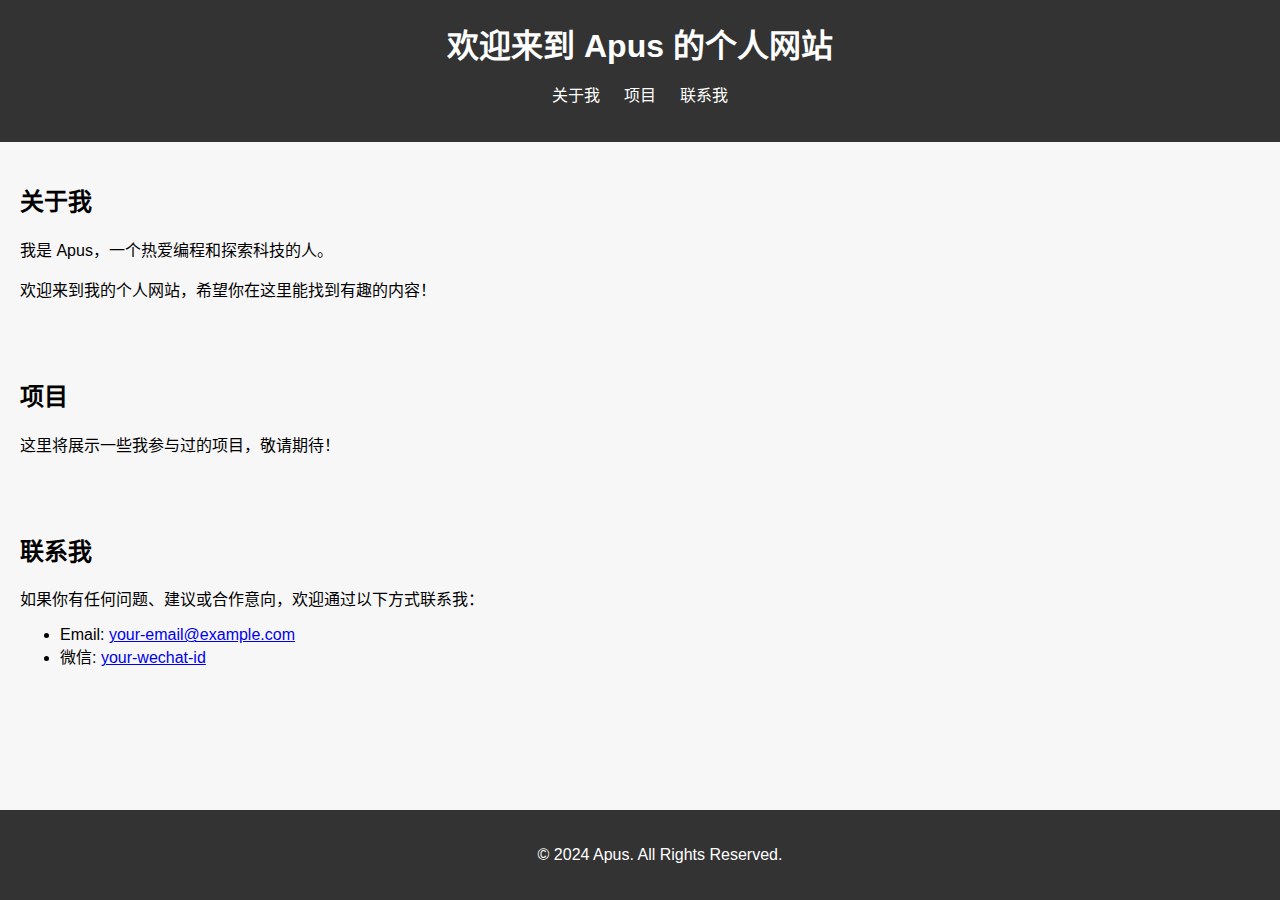
==== index.html @ 7f167436 "Create index.html" ====
<!DOCTYPE html>
<html lang="zh-CN">
<head>
  <meta charset="UTF-8">
  <meta name="viewport" content="width=device-width, initial-scale=1.0">
  <title>欢迎来到 Apus 的个人网站</title>
  <style>
    body {
      font-family: Arial, sans-serif;
      background-color: #f7f7f7;
      margin: 0;
      padding: 0;
    }
    header {
      background-color: #333;
      color: #fff;
      padding: 20px;
      text-align: center;
    }
    h1 {
      margin: 0;
    }
    nav ul {
      list-style-type: none;
      padding: 0;
      text-align: center;
    }
    nav ul li {
      display: inline;
      margin: 0 10px;
    }
    nav ul li a {
      text-decoration: none;
      color: #fff;
    }
    section {
      padding: 20px;
    }
    footer {
      background-color: #333;
      color: #fff;
      text-align: center;
      padding: 20px;
      position: fixed;
      bottom: 0;
      width: 100%;
    }
  </style>
</head>
<body>

  <header>
    <h1>欢迎来到 Apus 的个人网站</h1>
    <nav>
      <ul>
        <li><a href="#about">关于我</a></li>
        <li><a href="#projects">项目</a></li>
        <li><a href="#contact">联系我</a></li>
      </ul>
    </nav>
  </header>

  <section id="about">
    <h2>关于我</h2>
    <p>我是 Apus，一个热爱编程和探索科技的人。</p>
    <p>欢迎来到我的个人网站，希望你在这里能找到有趣的内容！</p>
  </section>

  <section id="projects">
    <h2>项目</h2>
    <p>这里将展示一些我参与过的项目，敬请期待！</p>
  </section>

  <section id="contact">
    <h2>联系我</h2>
    <p>如果你有任何问题、建议或合作意向，欢迎通过以下方式联系我：</p>
    <ul>
      <li>Email: <a href="mailto:your-email@example.com">your-email@example.com</a></li>
      <li>微信: <a href="wechat://your-wechat-id">your-wechat-id</a></li>
    </ul>
  </section>

  <footer>
    <p>© 2024 Apus. All Rights Reserved.</p>
  </footer>

</body>
</html>
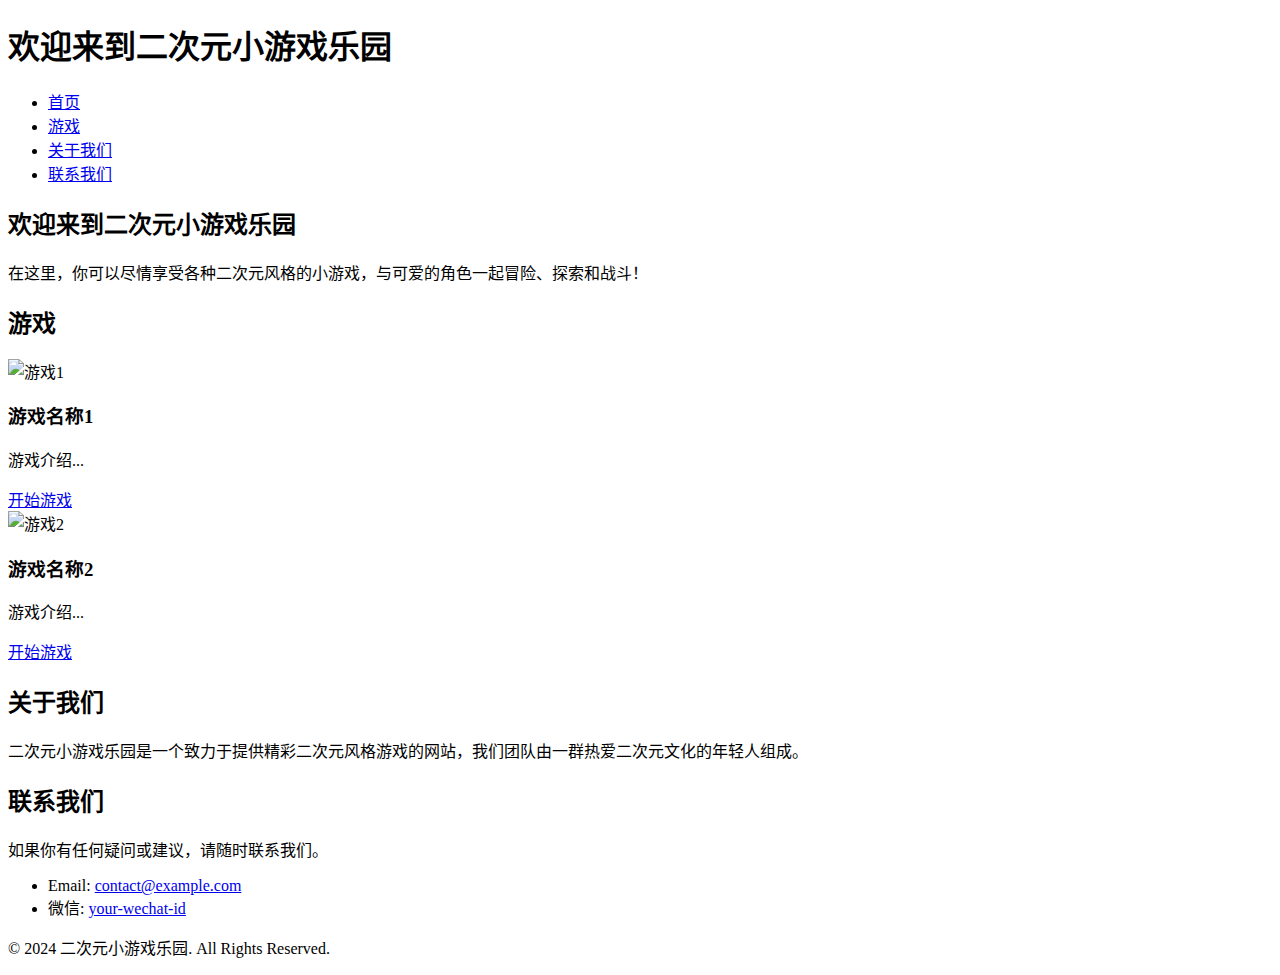
==== commit e961ae4a: "Update index.html" ====
--- a/index.html
+++ b/index.html
@@ -3,85 +3,73 @@
 <head>
   <meta charset="UTF-8">
   <meta name="viewport" content="width=device-width, initial-scale=1.0">
-  <title>欢迎来到 Apus 的个人网站</title>
-  <style>
-    body {
-      font-family: Arial, sans-serif;
-      background-color: #f7f7f7;
-      margin: 0;
-      padding: 0;
-    }
-    header {
-      background-color: #333;
-      color: #fff;
-      padding: 20px;
-      text-align: center;
-    }
-    h1 {
-      margin: 0;
-    }
-    nav ul {
-      list-style-type: none;
-      padding: 0;
-      text-align: center;
-    }
-    nav ul li {
-      display: inline;
-      margin: 0 10px;
-    }
-    nav ul li a {
-      text-decoration: none;
-      color: #fff;
-    }
-    section {
-      padding: 20px;
-    }
-    footer {
-      background-color: #333;
-      color: #fff;
-      text-align: center;
-      padding: 20px;
-      position: fixed;
-      bottom: 0;
-      width: 100%;
-    }
-  </style>
+  <title>二次元小游戏乐园</title>
+  <link rel="stylesheet" href="styles.css">
 </head>
 <body>
 
   <header>
-    <h1>欢迎来到 Apus 的个人网站</h1>
-    <nav>
-      <ul>
-        <li><a href="#about">关于我</a></li>
-        <li><a href="#projects">项目</a></li>
-        <li><a href="#contact">联系我</a></li>
-      </ul>
-    </nav>
+    <div class="container">
+      <h1>欢迎来到二次元小游戏乐园</h1>
+      <nav>
+        <ul>
+          <li><a href="#home">首页</a></li>
+          <li><a href="#games">游戏</a></li>
+          <li><a href="#about">关于我们</a></li>
+          <li><a href="#contact">联系我们</a></li>
+        </ul>
+      </nav>
+    </div>
   </header>
 
-  <section id="about">
-    <h2>关于我</h2>
-    <p>我是 Apus，一个热爱编程和探索科技的人。</p>
-    <p>欢迎来到我的个人网站，希望你在这里能找到有趣的内容！</p>
+  <section id="home">
+    <div class="container">
+      <h2>欢迎来到二次元小游戏乐园</h2>
+      <p>在这里，你可以尽情享受各种二次元风格的小游戏，与可爱的角色一起冒险、探索和战斗！</p>
+    </div>
   </section>
 
-  <section id="projects">
-    <h2>项目</h2>
-    <p>这里将展示一些我参与过的项目，敬请期待！</p>
+  <section id="games">
+    <div class="container">
+      <h2>游戏</h2>
+      <div class="game">
+        <img src="game1.jpg" alt="游戏1">
+        <h3>游戏名称1</h3>
+        <p>游戏介绍...</p>
+        <a href="#">开始游戏</a>
+      </div>
+      <div class="game">
+        <img src="game2.jpg" alt="游戏2">
+        <h3>游戏名称2</h3>
+        <p>游戏介绍...</p>
+        <a href="#">开始游戏</a>
+      </div>
+      <!-- 更多游戏 -->
+    </div>
+  </section>
+
+  <section id="about">
+    <div class="container">
+      <h2>关于我们</h2>
+      <p>二次元小游戏乐园是一个致力于提供精彩二次元风格游戏的网站，我们团队由一群热爱二次元文化的年轻人组成。</p>
+    </div>
   </section>
 
   <section id="contact">
-    <h2>联系我</h2>
-    <p>如果你有任何问题、建议或合作意向，欢迎通过以下方式联系我：</p>
-    <ul>
-      <li>Email: <a href="mailto:your-email@example.com">your-email@example.com</a></li>
-      <li>微信: <a href="wechat://your-wechat-id">your-wechat-id</a></li>
-    </ul>
+    <div class="container">
+      <h2>联系我们</h2>
+      <p>如果你有任何疑问或建议，请随时联系我们。</p>
+      <ul>
+        <li>Email: <a href="mailto:contact@example.com">contact@example.com</a></li>
+        <li>微信: <a href="wechat://your-wechat-id">your-wechat-id</a></li>
+      </ul>
+    </div>
   </section>
 
   <footer>
-    <p>© 2024 Apus. All Rights Reserved.</p>
+    <div class="container">
+      <p>© 2024 二次元小游戏乐园. All Rights Reserved.</p>
+    </div>
   </footer>
 
 </body>
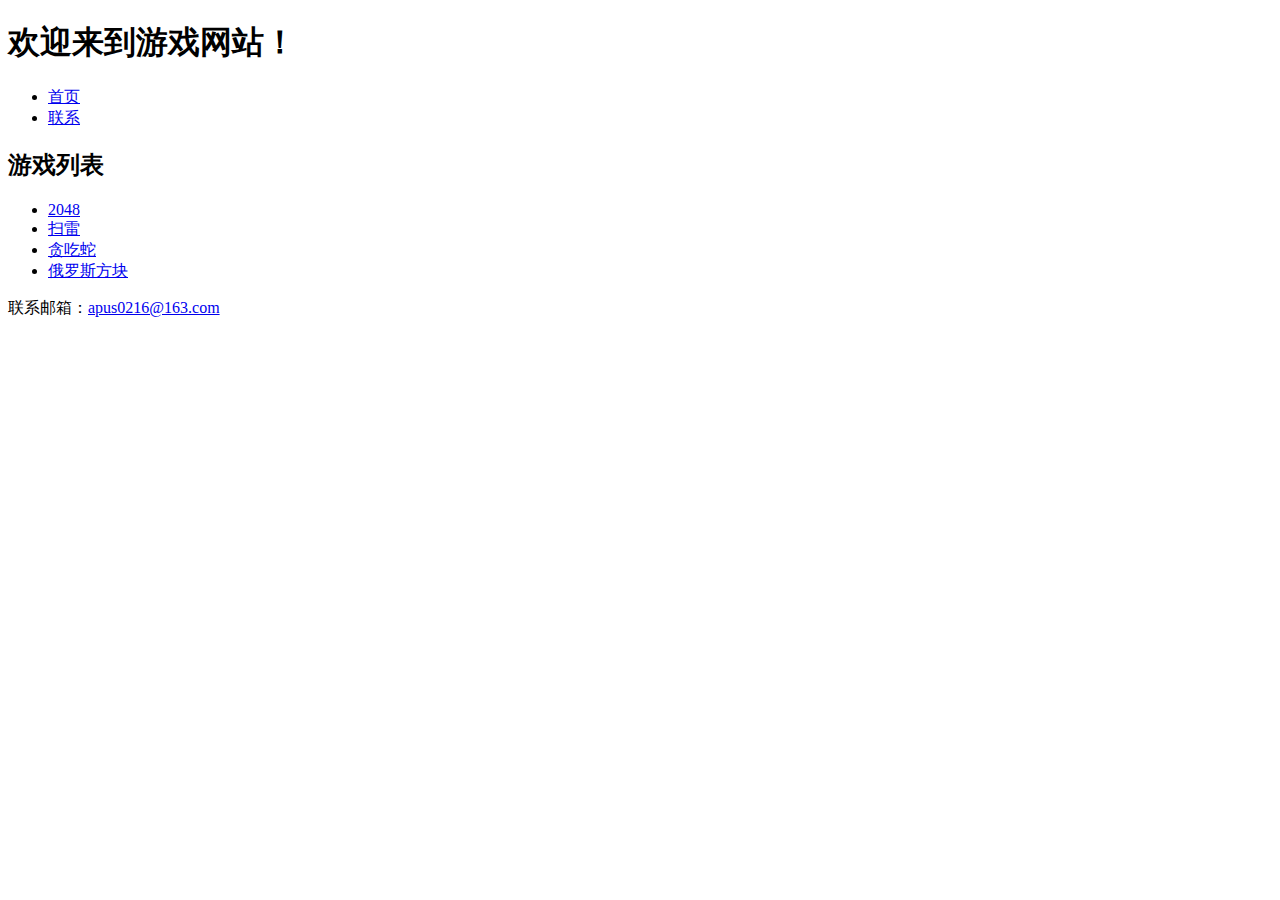
==== commit cfade36e: "Update index.html" ====
--- a/index.html
+++ b/index.html
@@ -1,76 +1,36 @@
 <!DOCTYPE html>
-<html lang="zh-CN">
+<html lang="en">
 <head>
-  <meta charset="UTF-8">
-  <meta name="viewport" content="width=device-width, initial-scale=1.0">
-  <title>二次元小游戏乐园</title>
-  <link rel="stylesheet" href="styles.css">
+    <meta charset="UTF-8">
+    <meta name="viewport" content="width=device-width, initial-scale=1.0">
+    <title>游戏网站</title>
+    <link rel="stylesheet" href="styles.css">
 </head>
 <body>
+    <header>
+        <h1>欢迎来到游戏网站！</h1>
+        <nav>
+            <ul>
+                <li><a href="index.html">首页</a></li>
+                <li><a href="contact.html">联系</a></li>
+            </ul>
+        </nav>
+    </header>
 
-  <header>
-    <div class="container">
-      <h1>欢迎来到二次元小游戏乐园</h1>
-      <nav>
-        <ul>
-          <li><a href="#home">首页</a></li>
-          <li><a href="#games">游戏</a></li>
-          <li><a href="#about">关于我们</a></li>
-          <li><a href="#contact">联系我们</a></li>
-        </ul>
-      </nav>
-    </div>
-  </header>
+    <main>
+        <section>
+            <h2>游戏列表</h2>
+            <ul>
+                <li><a href="2048.html">2048</a></li>
+                <li><a href="minesweeper.html">扫雷</a></li>
+                <li><a href="snake.html">贪吃蛇</a></li>
+                <li><a href="tetris.html">俄罗斯方块</a></li>
+            </ul>
+        </section>
+    </main>
 
-  <section id="home">
-    <div class="container">
-      <h2>欢迎来到二次元小游戏乐园</h2>
-      <p>在这里，你可以尽情享受各种二次元风格的小游戏，与可爱的角色一起冒险、探索和战斗！</p>
-    </div>
-  </section>
-
-  <section id="games">
-    <div class="container">
-      <h2>游戏</h2>
-      <div class="game">
-        <img src="game1.jpg" alt="游戏1">
-        <h3>游戏名称1</h3>
-        <p>游戏介绍...</p>
-        <a href="#">开始游戏</a>
-      </div>
-      <div class="game">
-        <img src="game2.jpg" alt="游戏2">
-        <h3>游戏名称2</h3>
-        <p>游戏介绍...</p>
-        <a href="#">开始游戏</a>
-      </div>
-      <!-- 更多游戏 -->
-    </div>
-  </section>
-
-  <section id="about">
-    <div class="container">
-      <h2>关于我们</h2>
-      <p>二次元小游戏乐园是一个致力于提供精彩二次元风格游戏的网站，我们团队由一群热爱二次元文化的年轻人组成。</p>
-    </div>
-  </section>
-
-  <section id="contact">
-    <div class="container">
-      <h2>联系我们</h2>
-      <p>如果你有任何疑问或建议，请随时联系我们。</p>
-      <ul>
-        <li>Email: <a href="mailto:contact@example.com">contact@example.com</a></li>
-        <li>微信: <a href="wechat://your-wechat-id">your-wechat-id</a></li>
-      </ul>
-    </div>
-  </section>
-
-  <footer>
-    <div class="container">
-      <p>© 2024 二次元小游戏乐园. All Rights Reserved.</p>
-    </div>
-  </footer>
-
+    <footer>
+        <p>联系邮箱：<a href="mailto:apus0216@163.com">apus0216@163.com</a></p>
+    </footer>
 </body>
 </html>
